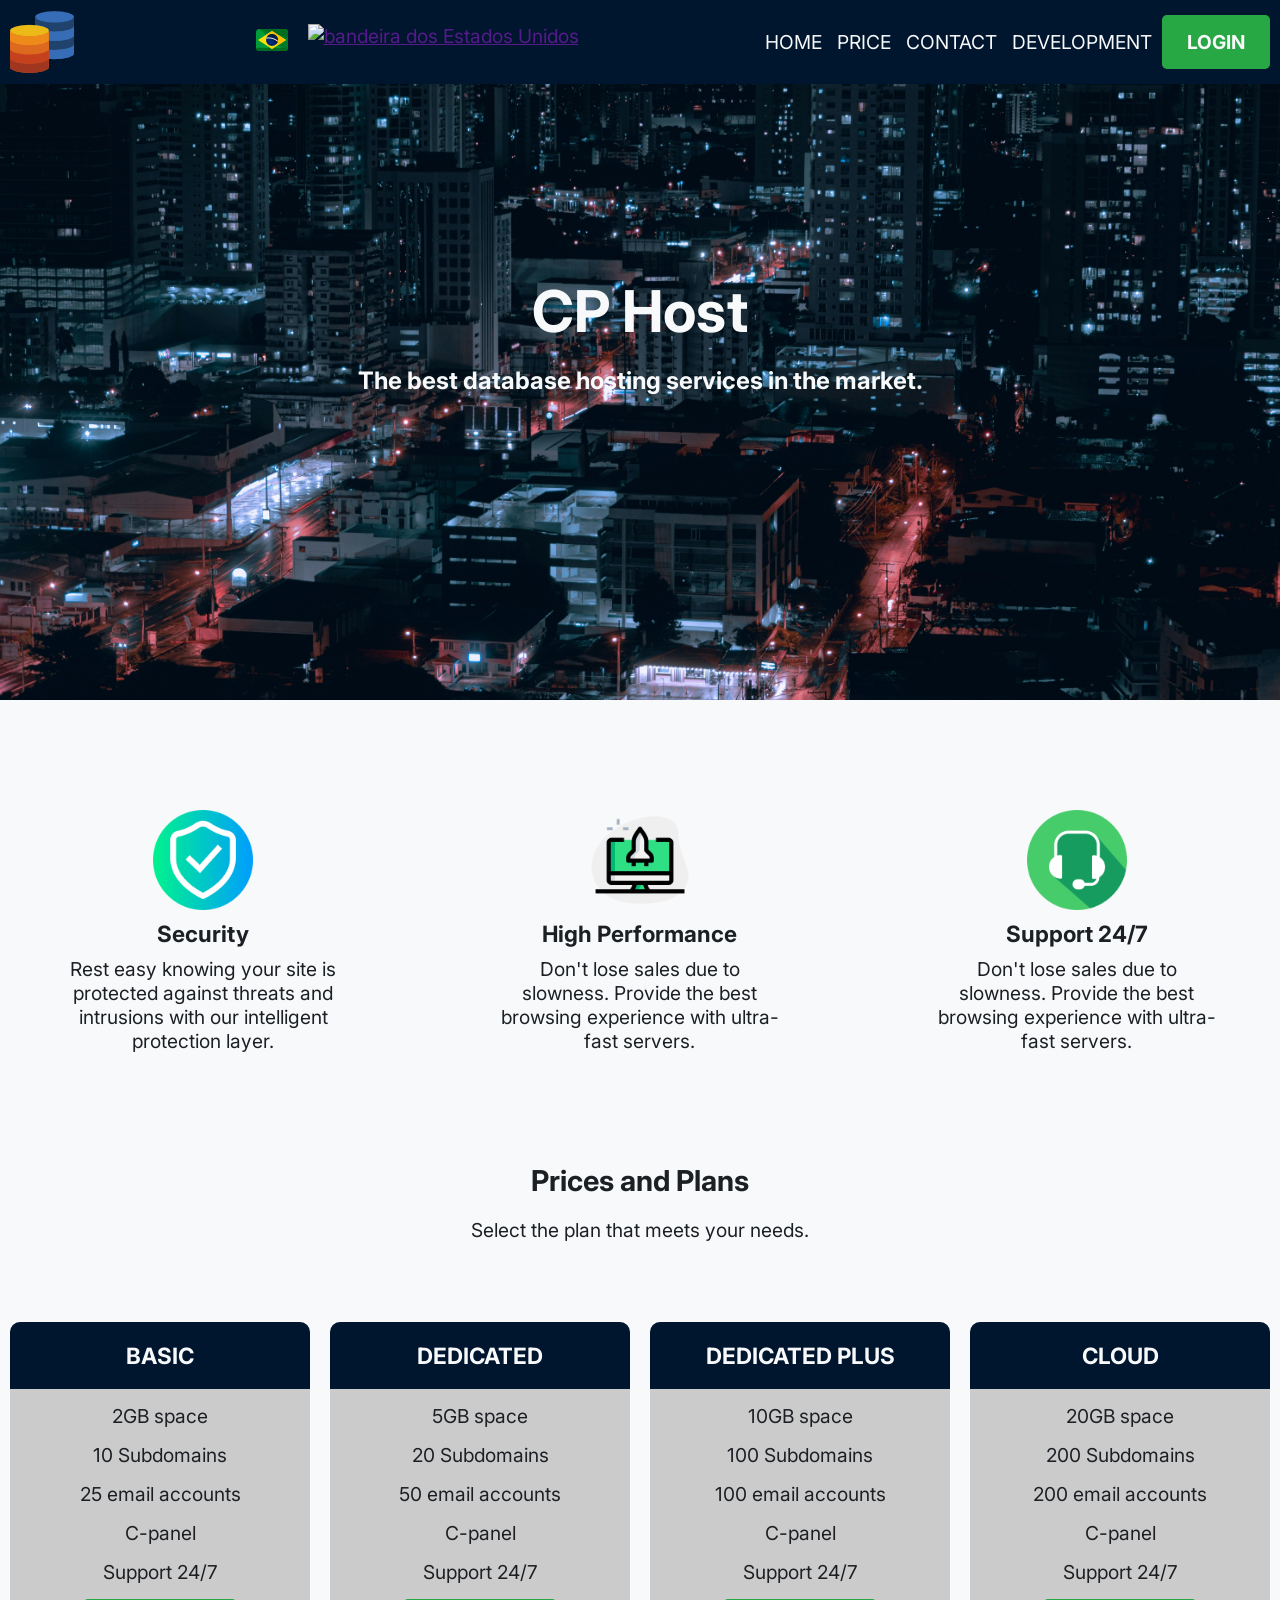
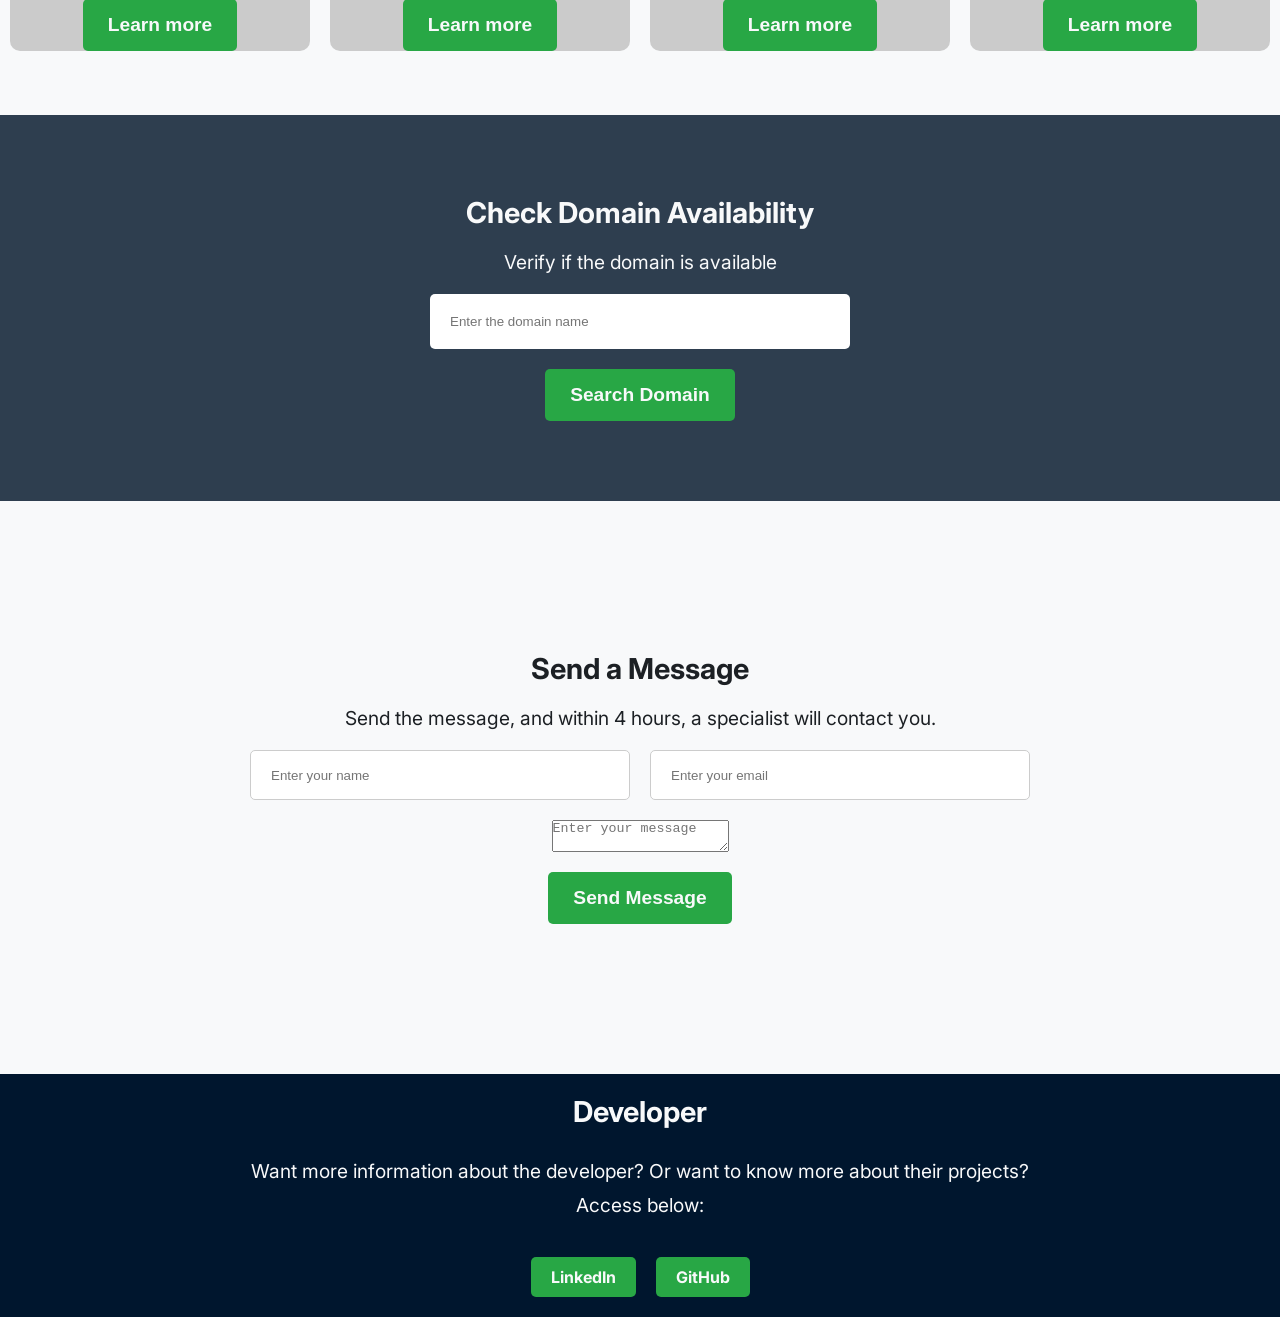
==== engpage.html @ bc339e35 "Atualização e Novas funcionalidades - Adicionando os botões de tradução de português BR e inglês USA" ====
<!DOCTYPE html>
<html lang="pt-br">

<head>
    <meta charset="UTF-8">
    <meta name="viewport" content="width=device-width, initial-scale=1.0">
    <title>CP Host</title>
    <link rel="stylesheet" href="css/style.css">
    <link rel="shortcut icon" href="img/base-de-dados.png" type="image/x-icon">
</head>

<body>
    <!--MENU-->
    <header>
        <img src="img/bancos-de-dados.png" alt="Banco de Dados">
        <div class="traducao">
            <a href="index.html"><img src="img/brasil.png" alt="bandeira do Brasil"></a>
            <a href=""><img src="img/estados-unidos.png" alt="bandeira dos Estados Unidos"></a>
        </div>
        <img class="iconi_menu" src="img/barra-de-menu.png" alt="Barra de Menu">
        <nav class="minimizar">
            <a href="#home">home</a>
            <a href="#preco">price</a>
            <a href="#contato">contact</a>
            <a href="#desenvolvedor">development</a>
            <a href="#" class="button">login</a>
        </nav>
    </header>

    <main>
        <!--BANNER-->
        <section id="home">
            <div class="banner">
                <h1>CP Host</h1>
                <p>The best database hosting services in the market.</p>
            </div>
        </section>

        <!--PREÇOS E PLANOS-->
        <section">

            <!--SERVIÇOS-->
            <div class="servicos">
                <!--SEGURANÇA-->
                <div class="blocos">
                    <img src="img/escudo.png" alt=" segurança">
                    <h3>Security</h3>
                    <p>Rest easy knowing your site is protected against threats and intrusions with our intelligent protection layer.</p>
                </div>

                <!--ALTA PERFORMANCE-->
                <div class="blocos">
                    <img src="img/alta-performance.png" alt="performance">
                    <h3>High Performance</h3>
                    <p>Don't lose sales due to slowness. Provide the best browsing experience with ultra-fast servers.</p>
                </div>

                <!--SUPOERTE 24/7-->
                <div class="blocos">
                    <img src="img/suporte.png" alt="suporte">
                    <h3>Support 24/7</h3>
                    <p>Don't lose sales due to slowness. Provide the best browsing experience with ultra-fast servers.</p>
                </div>
            </div>
            </section>
            <section id="preco">
                <!--TÍTULO E PARÁGRAFO DOS PLANOS-->
                <div class="titulo_planos">
                    <h1>Prices and Plans</h1>
                    <p>Select the plan that meets your needs.</p>
                </div>

                <!--PLANOS-->
                <div class="planos">

                    <!--BÁSICO-->
                    <div class="plano">
                        <h3 class="titulo_plano">basic</h3>
                        <p> 2GB space</p>
                        <p>10 Subdomains</p>
                        <p>25 email accounts</p>
                        <p>C-panel</p>
                        <p>Support 24/7</p>
                        <button type="button" class="button">Learn more</button>
                    </div>

                    <!--DEDICADO-->
                    <div class="plano">
                        <h3 class="titulo_plano">dedicated</h3>
                        <p>5GB space    </p>
                        <p>20 Subdomains</p>
                        <p>50 email accounts</p>
                        <p>C-panel</p>
                        <p>Support 24/7</p>
                        <button type="button" class="button">Learn more</button>
                    </div>

                    <!--DEDICADO PLUS-->
                    <div class="plano">
                        <h3 class="titulo_plano">dedicated plus</h3>
                        <p>10GB space</p>
                        <p>100 Subdomains</p>
                        <p>100 email accounts</p>
                        <p>C-panel</p>
                        <p>Support 24/7</p>
                        <button type="button" class="button">Learn more</button>
                    </div>

                    <!--CLOUD-->
                    <div class="plano">
                        <h3 class="titulo_plano">cloud</h3>
                        <p>20GB space</p>
                        <p>200 Subdomains</p>
                        <p>200 email accounts</p>
                        <p>C-panel</p>
                        <p>Support 24/7</p>
                        <button type="button" class="button">Learn more</button>
                    </div>
                </div>
            </section>

            <!--DOMÍNIO-->
            <section id="dominio">
                <div class="dominio">
                    <h1>Check Domain Availability</h1>
                    <p>Verify if the domain is available</p>
                    <input type="text" id="dominio" name="dominio" placeholder="Enter the domain name" required>
                    <button type="submit">Search Domain</button>
                </div>
            </section>

            <!--CONTATO-->
            <section id="contato">
                <div class="contato">
                    <h1>Send a Message</h1>
                    <p>Send the message, and within 4 hours, a specialist will contact you.</p>
                    <div class="dados">
                        <input type="text" id="nome" name="nome" placeholder="Enter your name" required>
                        <input type="email" id="email" name="email" placeholder="Enter your email" required>
                    </div>
                    <textarea id="mensagem" name="mensagem" placeholder="Enter your message" required></textarea>
                    <button type="submit">Send Message</button>
                </div>
            </section>
    </main>

    <footer>
        <!--DESENVOLVEDOR-->
        <section id="desenvolvedor">
            <h2>Developer</h2>
            <p>Want more information about the developer? Or want to know more about their projects?</p>
            <p>Access below:</p>
            <div class="links">
                <a href="https://www.linkedin.com/in/cristian-pereira-25678b34a/" target="_blank"
                    rel="noopener noreferrer">LinkedIn</a>
                <a href="https://github.com/CrissPereira" target="_blank" rel="noopener noreferrer">GitHub</a>
            </div>
        </section>
    </footer>
    <script src="js/main.js"></script>
</body>

</html>
---- css/style.css ----
@import url('https://fonts.googleapis.com/css2?family=Inter:ital,opsz,wght@0,14..32,100..900;1,14..32,100..900&family=Roboto:ital,wght@0,100..900;1,100..900&display=swap');

/*reset de estilo*/
html {
    box-sizing: border-box;
    font-family: "Inter", "Roboto", sans-serif;
}

*,
*::before,
*::after {
    margin: 0;
    padding: 0;
    box-sizing: inherit;
}

/*variáveis de cores*/
:root {
    --primary-color: #00162e;
    --secundary-color: #2e3e4f;
    --tertiary-color: #cbcbcb;
    --background-color: #F8F9FA;
    --text-color: #1c2024;
    --button-color-primary: #28A745;
    --button-hover-color-primary: #218838;
}

/*estilo do body*/
body {
    background-color: var(--background-color);
    color: var(--text-color);
    font-size: 1.2rem;
}

/*estilo do header*/
header {
    background-color: var(--primary-color);
    padding: 10px;
    display: flex;
    justify-content: space-between;
    align-items: center;
    gap: 20px;
    position: fixed;
    top: 0;
    left: 0;
    right: 0;
    z-index: 1000;
}

/*estilo do logo*/
.iconi_menu {
    display: none;
}

/*estilo da tradução*/
.traducao {
    display: flex;
    gap: 20px;
}

/*estilo do nav*/
nav a {
    color: var(--background-color);
    text-decoration: none;
    text-transform: uppercase;
    padding: 0 5px;
}

/*estilo do nav ao passar o mouse*/
nav a:hover {
    text-decoration: underline;
}

/*estilo dos botões*/
button,
.button {
    display: inline-flex;
    align-items: center;
    justify-content: center;
    background-color: var(--button-color-primary);
    color: var(--background-color);
    border: none;
    padding: 15px 25px;
    cursor: pointer;
    transition: background-color 0.3s ease;
    border-radius: 5px;
    font-weight: bolder;
    font-size: 1.2rem;
    text-decoration: none;
}

/*estilo dos botões ao passar o mouse*/
button:hover,
.button:hover {
    background-color: var(--button-hover-color-primary);
}

/*estilo do banner*/
.banner {
    background-image: url(../img/teste4.jpg);
    color: var(--background-color);
    background-position: center;
    background-size: cover;
    height: 700px;
    display: flex;
    flex-direction: column;
    justify-content: center;
    text-align: center;
    align-items: center;
    gap: 20px;
}

/*estilo do título e parágrafo do banner*/
.banner h1 {
    font-size: 3em;
}

/*estilo do parágrafo do banner*/
.banner p {
    font-size: 1.5rem;
    margin-bottom: 30px;
    font-weight: bold;
    width: 100%;
    padding: 0 10px;
}

/*estilo da seção de planos*/
.servicos {
    display: flex;
    justify-content: space-around;
    gap: 30px;
    margin: 50px auto;
    margin: 50px 0;
    padding: 50px 0px;
}

/*tamanho das imagens dos planos*/
.blocos img {
    width: 100px;
    max-width: 100%;
    height: auto;
}

/*estilo dos planos*/
.blocos {
    display: flex;
    flex-direction: column;
    align-items: center;
    text-align: center;
    justify-content: space-evenly;
    gap: 10px;
    padding: 10px;
    margin: 0 10px;
    width: 300px;
}

/*estilo do título dos planos*/
.titulo_planos {
    display: flex;
    flex-direction: column;
    align-items: center;
    text-align: center;
    gap: 20px;
    margin-bottom: 80px;
}

/*estilo da seção de planos*/
.planos {
    display: flex;
    flex-wrap: wrap;
    justify-content: center;
    gap: 20px;
    margin-bottom: 5%;
}

/*estilo dos planos*/
.plano {
    display: flex;
    flex-direction: column;
    align-items: center;
    text-align: center;
    gap: 15px;
    background-color: var(--tertiary-color);
    width: 100%;
    max-width: 300px;
    border-radius: 10px;
}

/*estilo do título dos planos*/
.titulo_plano {
    background-color: var(--primary-color);
    color: var(--background-color);
    padding: 20px 20px;
    width: 100%;
    border-radius: 10px 10px 0 0;
    text-transform: uppercase;
}

/*estilo da seção de domínio*/
.dominio {
    background-color: var(--secundary-color);
    padding: 80px 20px;
    display: flex;
    flex-direction: column;
    align-items: center;
    justify-content: center;
    color: var(--background-color);
    gap: 20px;
    margin-bottom: 100px;
}

/*estilo do input de domínio*/
.dominio input {
    padding: 20px;
    width: 100%;
    max-width: 420px;
    border: none;
    border-radius: 5px;
}

/*estilo do botão de domínio*/
.dominio button,
.dominio .button {
    background-color: var(--button-color-primary);
    color: var(--background-color);
    border: none;
    padding: 15px 25px;
    cursor: pointer;
    transition: background-color 0.3s ease;
    border-radius: 5px;
    font-weight: bolder;
    font-size: 1.2rem;
}

/*estilo da seção de contato*/
.contato {
    padding: 50px 20px;
    display: flex;
    flex-direction: column;
    align-items: center;
    justify-content: center;
    gap: 20px;
    margin-bottom: 100px;
}

/*estilo dos inputs de contato*/
.contato input {
    padding: 20px;
    width: 100%;
    max-width: 380px;
    height: 50px;
    border-radius: 5px;
    border: 1px solid #ccc;
}

/*estilo dos dados de contato*/
.dados {
    display: flex;
    gap: 20px;
    justify-content: center;
    width: 100%;
    flex-wrap: wrap;
}

/*
.contato textarea {
    padding: 20px;
    width: 100%;
    max-width: 700px;
    height: 150px;
    border-radius: 5px;
    border: 1px solid #ccc;
}

/*estilo do footer*/
footer {
    background-color: var(--primary-color);
    color: var(--background-color);
    text-align: center;
    padding: 20px;
}

/*estilo do título do footer*/
footer h2 {
    margin-bottom: 30px;
}
/*estilo do parágrafo do footer*/
footer p {
    margin-bottom: 10px;
}

/*estilo dos links do footer*/
.links {
    display: flex;
    gap: 20px;
    justify-content: center;
    margin-top: 40px;
}

/*estilo dos links do footer*/
.links>a {
    background-color: var(--button-color-primary);
    color: var(--background-color);
    border: none;
    padding: 10px 20px;
    cursor: pointer;
    transition: background-color 0.3s ease;
    border-radius: 5px;
    font-weight: bolder;
    Font-size: 1rem;
    text-decoration: none;
}

/*Ajuste para telas menores*/
@media (max-width: 830px) {

    nav {
        display: flex;
        flex-direction: column;
        align-items: center;
        background-color: var(--secundary-color);
        border-radius: 5px;
        padding: 10px;
        gap: 5px;
        position: absolute;
        top: 80px;
        right: 0px;
    }

    nav a {
        border: 1px solid var(--background-color);
        width: 100%;
        padding: 5px;
    }

    .minimizar {
        display: none;
    }

    .iconi_menu {
        width: 40px;
        height: 40px;
        display: block;
        margin-right: 20px;
    }

    .servicos {
        flex-direction: column;
        align-items: center;
        gap: 20px;
        margin: 50px auto;
        padding: 50px 20px;
    }

    .planos {
        flex-direction: column;
        align-items: center;
        gap: 20px;
    }

    .plano {
        width: 100%;
        max-width: 400px;
    }

    .dominio {
        padding: 50px 20px;
    }

    .contato {
        padding: 50px 20px;
    }
}

/*Ajuste para telas menores que 720px*/
@media(max-width: 720px) {

    

    .plano {
        max-width: 280px;

    }

}
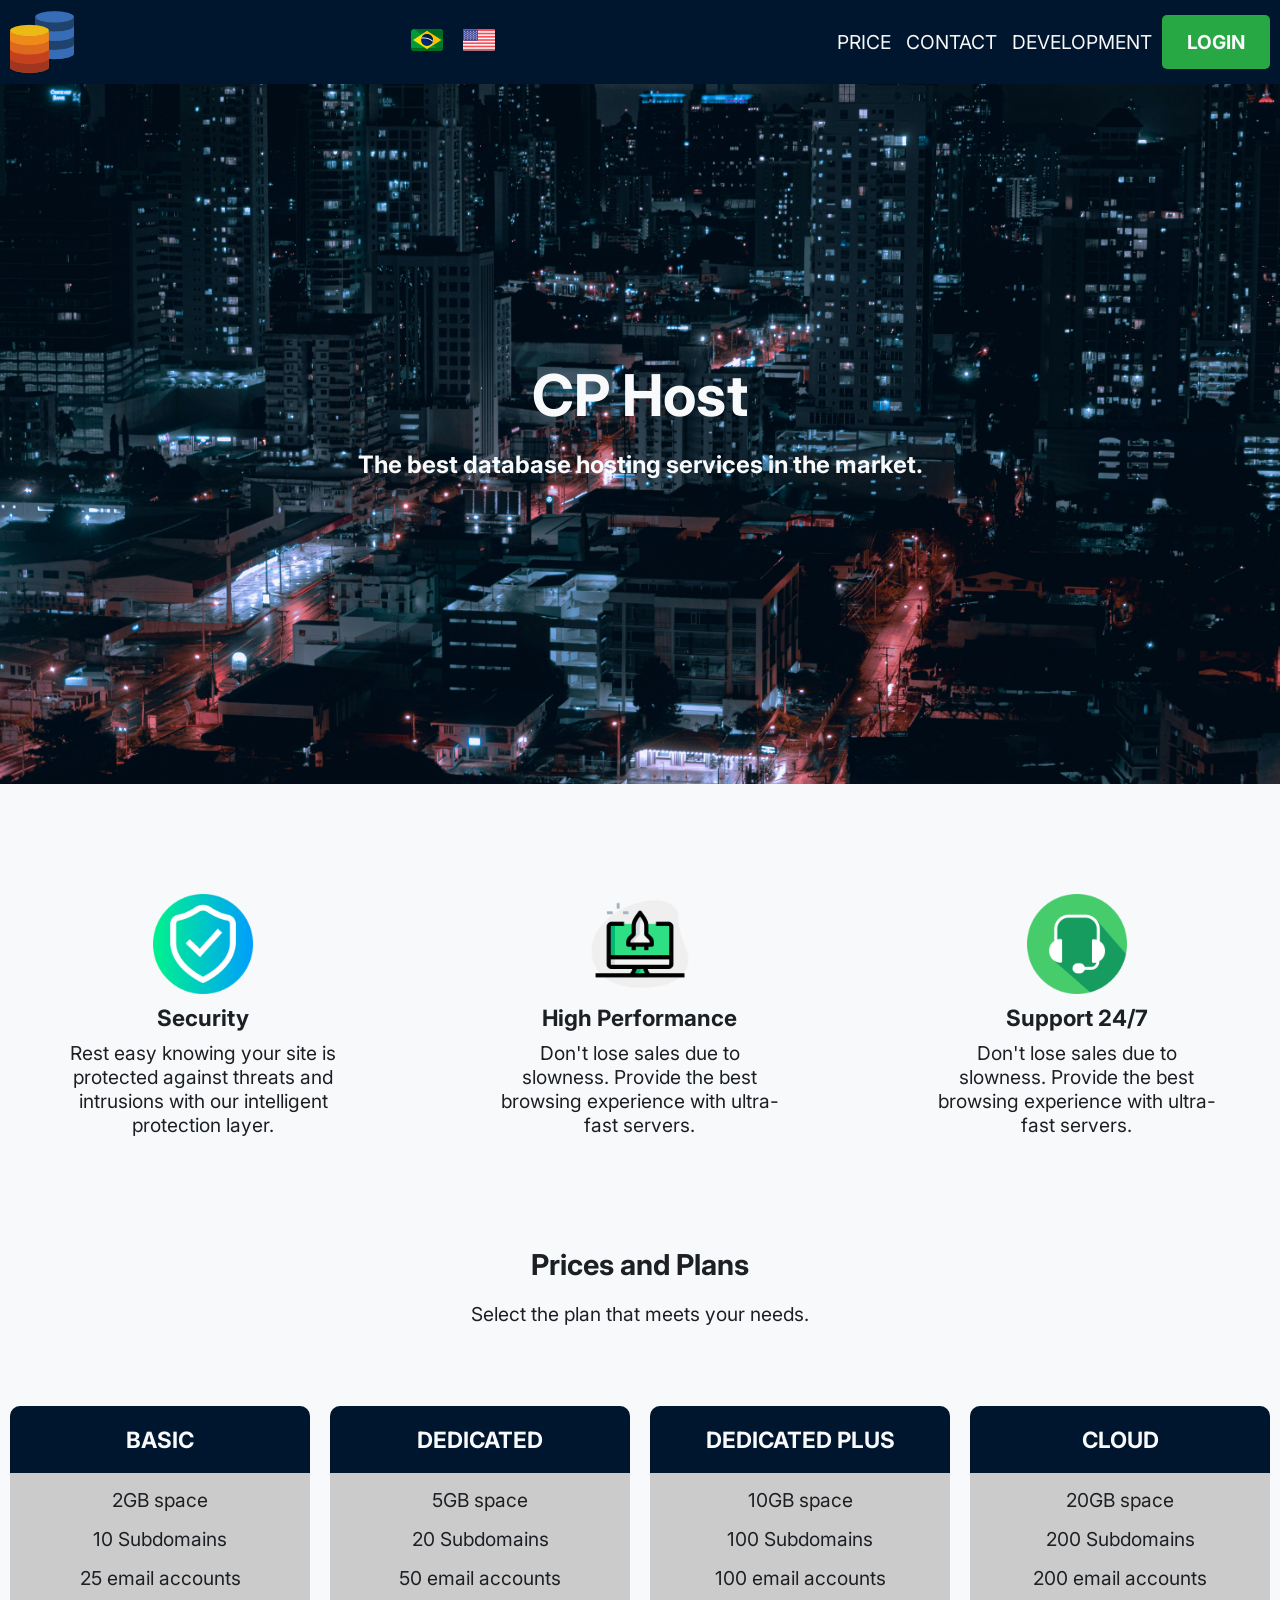
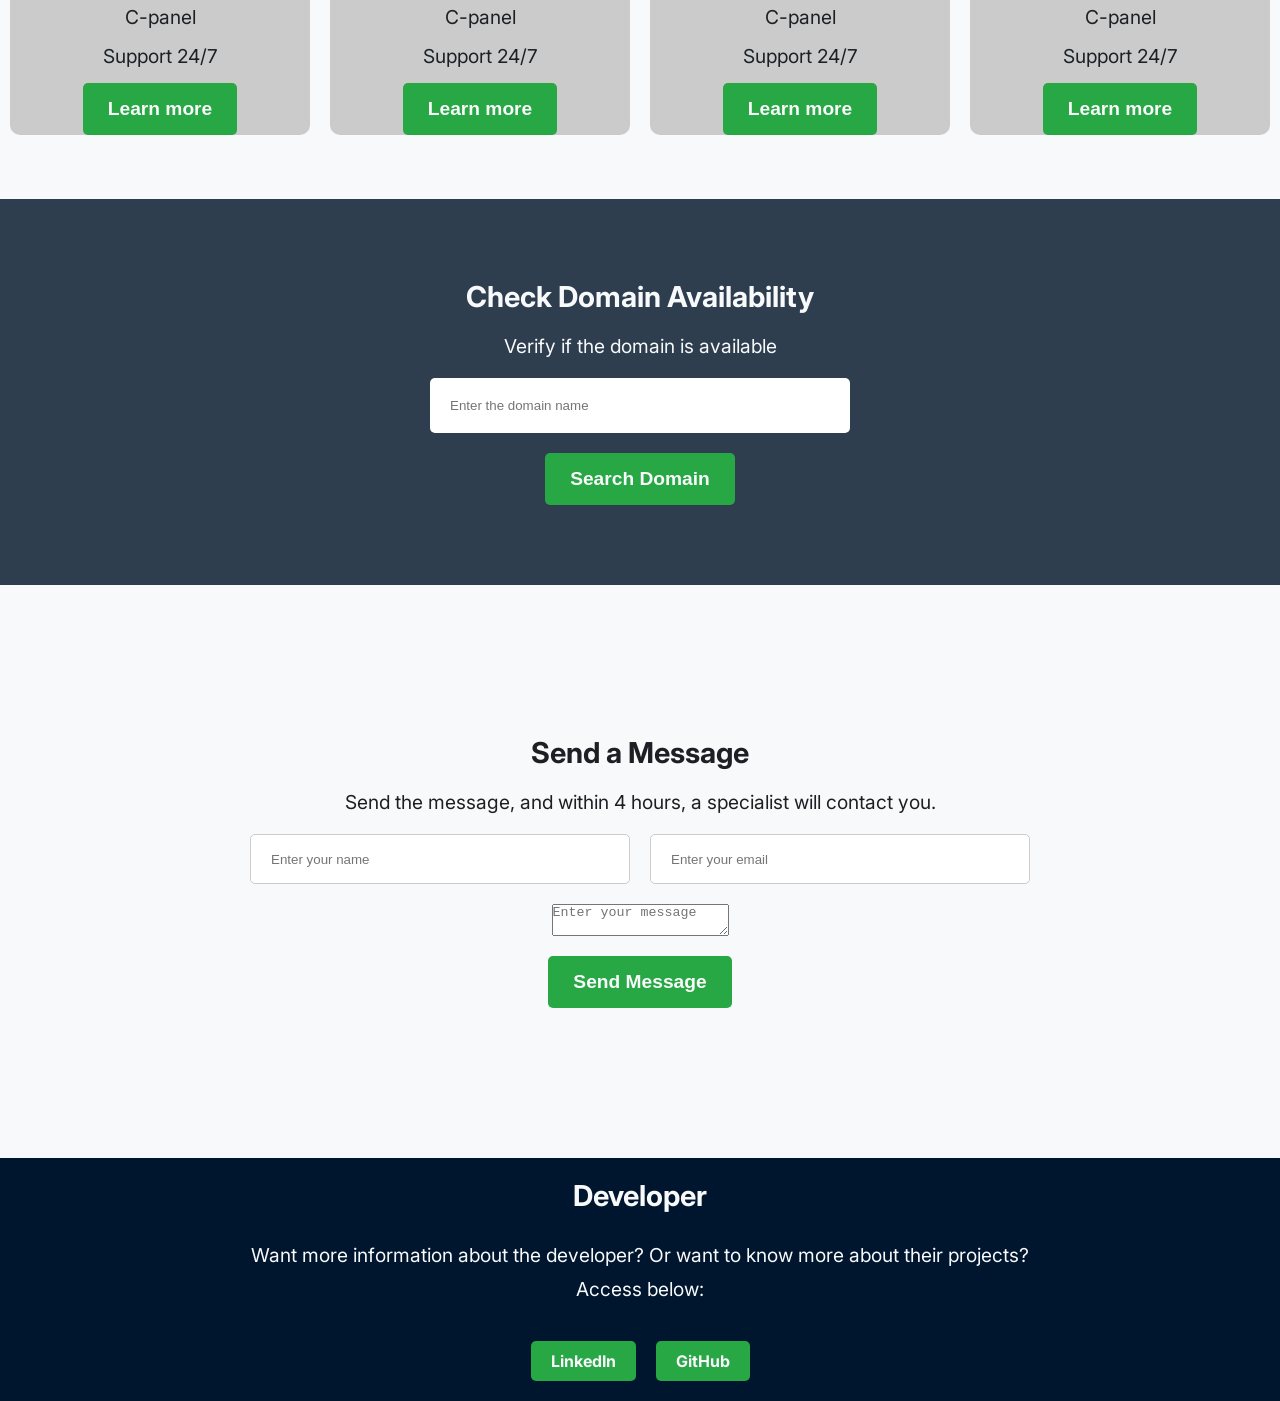
==== commit 8634eaf2: "Ajuste menu e textos" ====
--- a/engpage.html
+++ b/engpage.html
@@ -19,7 +19,6 @@
         </div>
         <img class="iconi_menu" src="img/barra-de-menu.png" alt="Barra de Menu">
         <nav class="minimizar">
-            <a href="#home">home</a>
             <a href="#preco">price</a>
             <a href="#contato">contact</a>
             <a href="#desenvolvedor">development</a>
--- a/css/style.css
+++ b/css/style.css
@@ -40,11 +40,6 @@
     justify-content: space-between;
     align-items: center;
     gap: 20px;
-    position: fixed;
-    top: 0;
-    left: 0;
-    right: 0;
-    z-index: 1000;
 }
 
 /*estilo do logo*/
@@ -204,6 +199,7 @@
     flex-direction: column;
     align-items: center;
     justify-content: center;
+    text-align: center;
     color: var(--background-color);
     gap: 20px;
     margin-bottom: 100px;
@@ -239,6 +235,7 @@
     flex-direction: column;
     align-items: center;
     justify-content: center;
+    text-align: center;
     gap: 20px;
     margin-bottom: 100px;
 }
